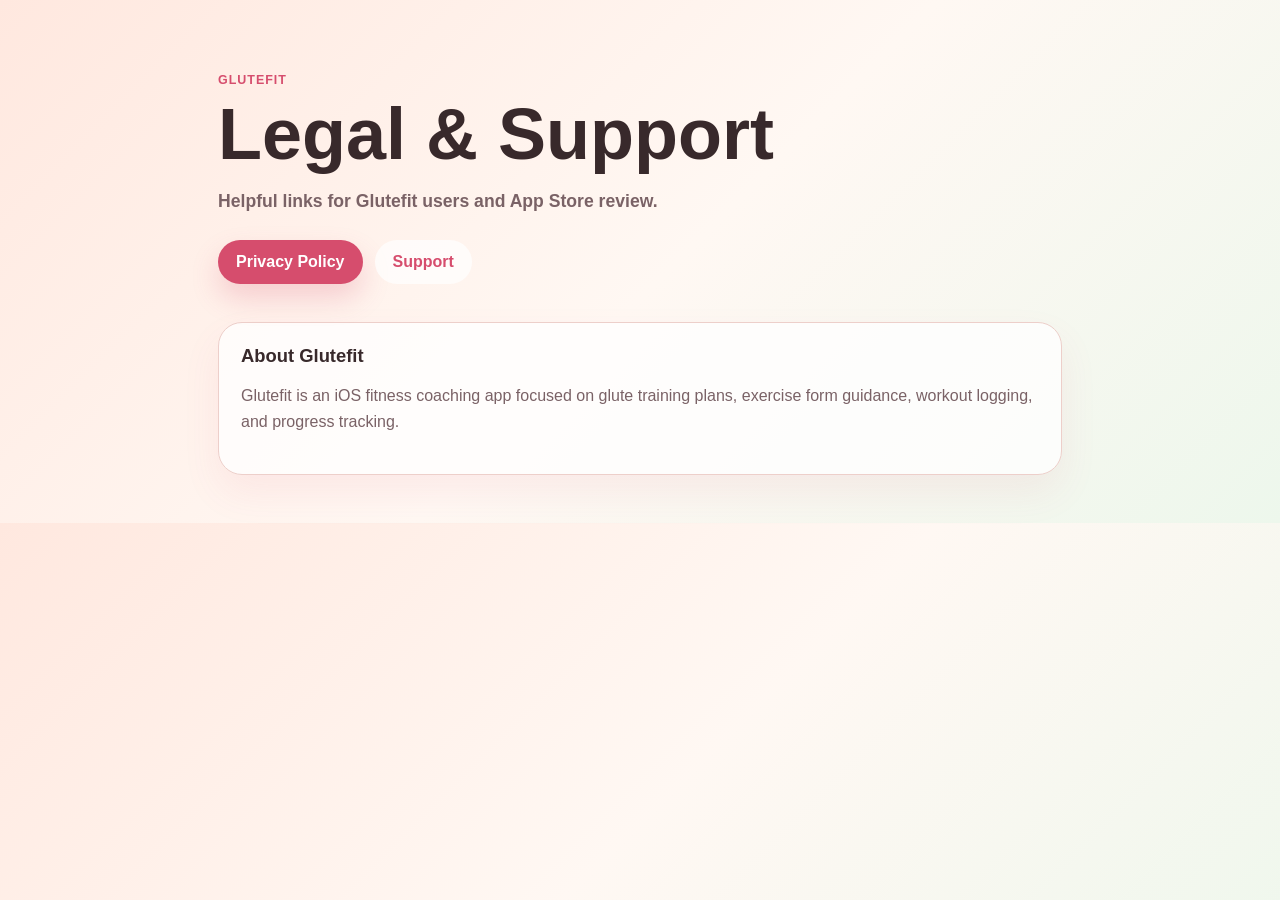
==== index.html @ f1873d26 "Add Glutefit legal site" ====
<!doctype html>
<html lang="en">
<head>
  <meta charset="utf-8">
  <meta name="viewport" content="width=device-width, initial-scale=1">
  <title>Glutefit Legal & Support</title>
  <link rel="stylesheet" href="styles.css">
</head>
<body>
  <main class="page">
    <section class="hero">
      <p class="eyebrow">Glutefit</p>
      <h1>Legal & Support</h1>
      <p class="lead">Helpful links for Glutefit users and App Store review.</p>
      <div class="actions">
        <a href="privacy.html">Privacy Policy</a>
        <a href="support.html">Support</a>
      </div>
    </section>

    <section class="card">
      <h2>About Glutefit</h2>
      <p>Glutefit is an iOS fitness coaching app focused on glute training plans, exercise form guidance, workout logging, and progress tracking.</p>
    </section>
  </main>
</body>
</html>
---- styles.css ----
:root {
  color-scheme: light;
  --bg: #fff4ee;
  --surface: rgba(255, 255, 255, 0.78);
  --ink: #38292b;
  --muted: #7a6266;
  --rose: #d64d6d;
  --sage: #84a68c;
  --line: #edcfca;
}

* {
  box-sizing: border-box;
}

body {
  margin: 0;
  font-family: -apple-system, BlinkMacSystemFont, "Segoe UI", sans-serif;
  background:
    linear-gradient(135deg, #ffe8df 0%, #fff8f3 52%, #edf7ec 100%);
  color: var(--ink);
}

a {
  color: var(--rose);
  font-weight: 700;
  text-decoration: none;
}

a:hover {
  text-decoration: underline;
}

.page {
  width: min(880px, 100%);
  margin: 0 auto;
  padding: 28px 18px 48px;
}

.top-nav {
  display: flex;
  justify-content: space-between;
  gap: 16px;
  margin-bottom: 18px;
}

.hero {
  padding: 42px 0 22px;
}

.hero.compact {
  padding-top: 20px;
}

.eyebrow {
  margin: 0 0 8px;
  color: var(--rose);
  font-size: 0.78rem;
  font-weight: 800;
  letter-spacing: 0.08em;
  text-transform: uppercase;
}

h1 {
  margin: 0;
  font-size: clamp(2.25rem, 8vw, 4.5rem);
  line-height: 0.98;
}

h2 {
  margin: 0 0 10px;
  font-size: 1.15rem;
}

p,
li {
  color: var(--muted);
  font-size: 1rem;
  line-height: 1.65;
}

ul {
  padding-left: 22px;
}

.lead {
  max-width: 640px;
  font-size: 1.1rem;
  font-weight: 600;
}

.actions {
  display: flex;
  flex-wrap: wrap;
  gap: 12px;
  margin-top: 24px;
}

.actions a {
  display: inline-flex;
  align-items: center;
  min-height: 44px;
  padding: 0 18px;
  color: white;
  background: var(--rose);
  border-radius: 999px;
  box-shadow: 0 14px 28px rgba(214, 77, 109, 0.22);
}

.actions a + a {
  color: var(--rose);
  background: rgba(255, 255, 255, 0.72);
  box-shadow: none;
}

.card {
  margin-top: 16px;
  padding: 22px;
  background: var(--surface);
  border: 1px solid var(--line);
  border-radius: 24px;
  box-shadow: 0 18px 38px rgba(214, 77, 109, 0.08);
}

@media (max-width: 560px) {
  .page {
    padding-inline: 14px;
  }

  .card {
    padding: 18px;
    border-radius: 20px;
  }
}
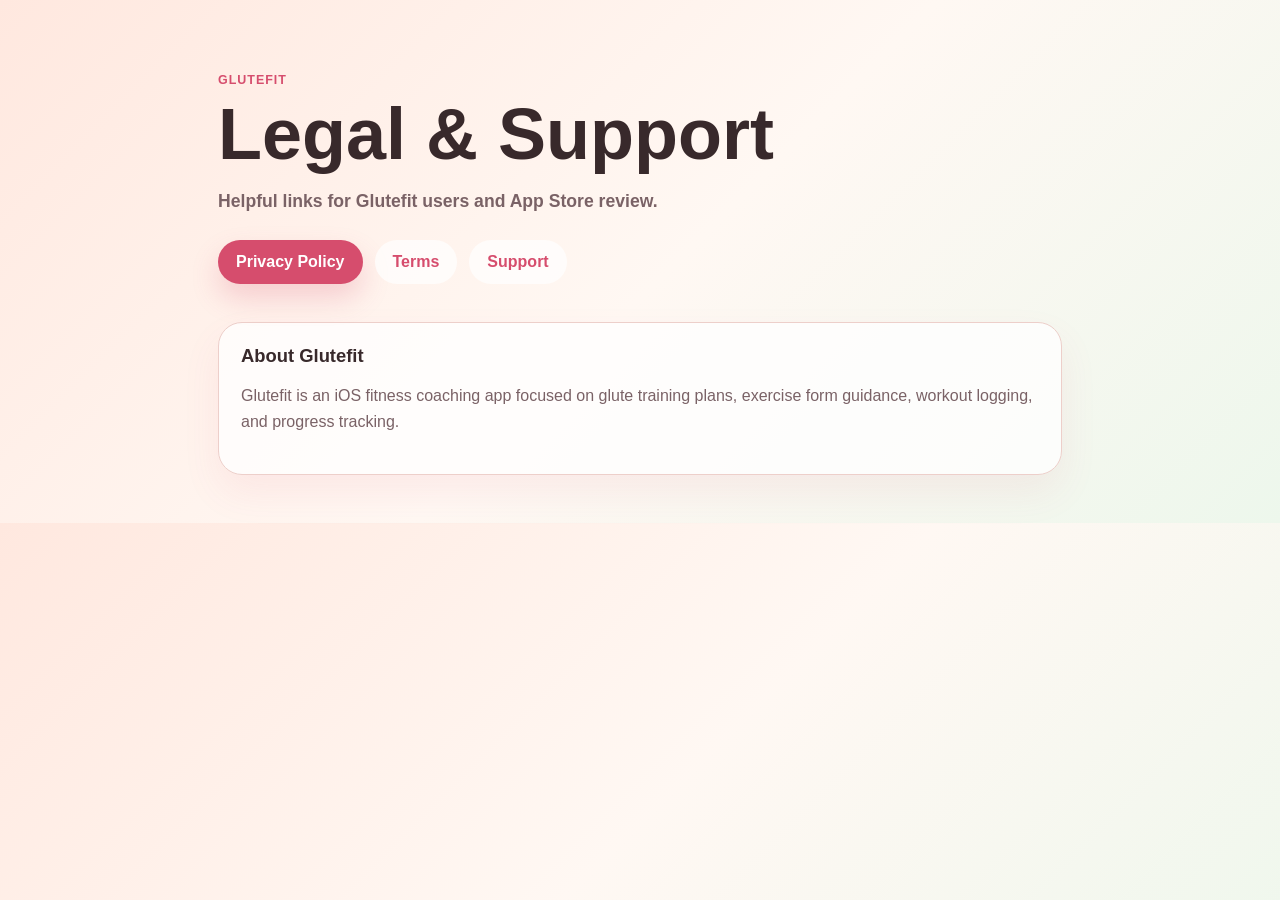
==== commit 4ea557e1: "Add terms and analytics privacy disclosure" ====
--- a/index.html
+++ b/index.html
@@ -14,6 +14,7 @@
       <p class="lead">Helpful links for Glutefit users and App Store review.</p>
       <div class="actions">
         <a href="privacy.html">Privacy Policy</a>
+        <a href="terms.html">Terms</a>
         <a href="support.html">Support</a>
       </div>
     </section>
